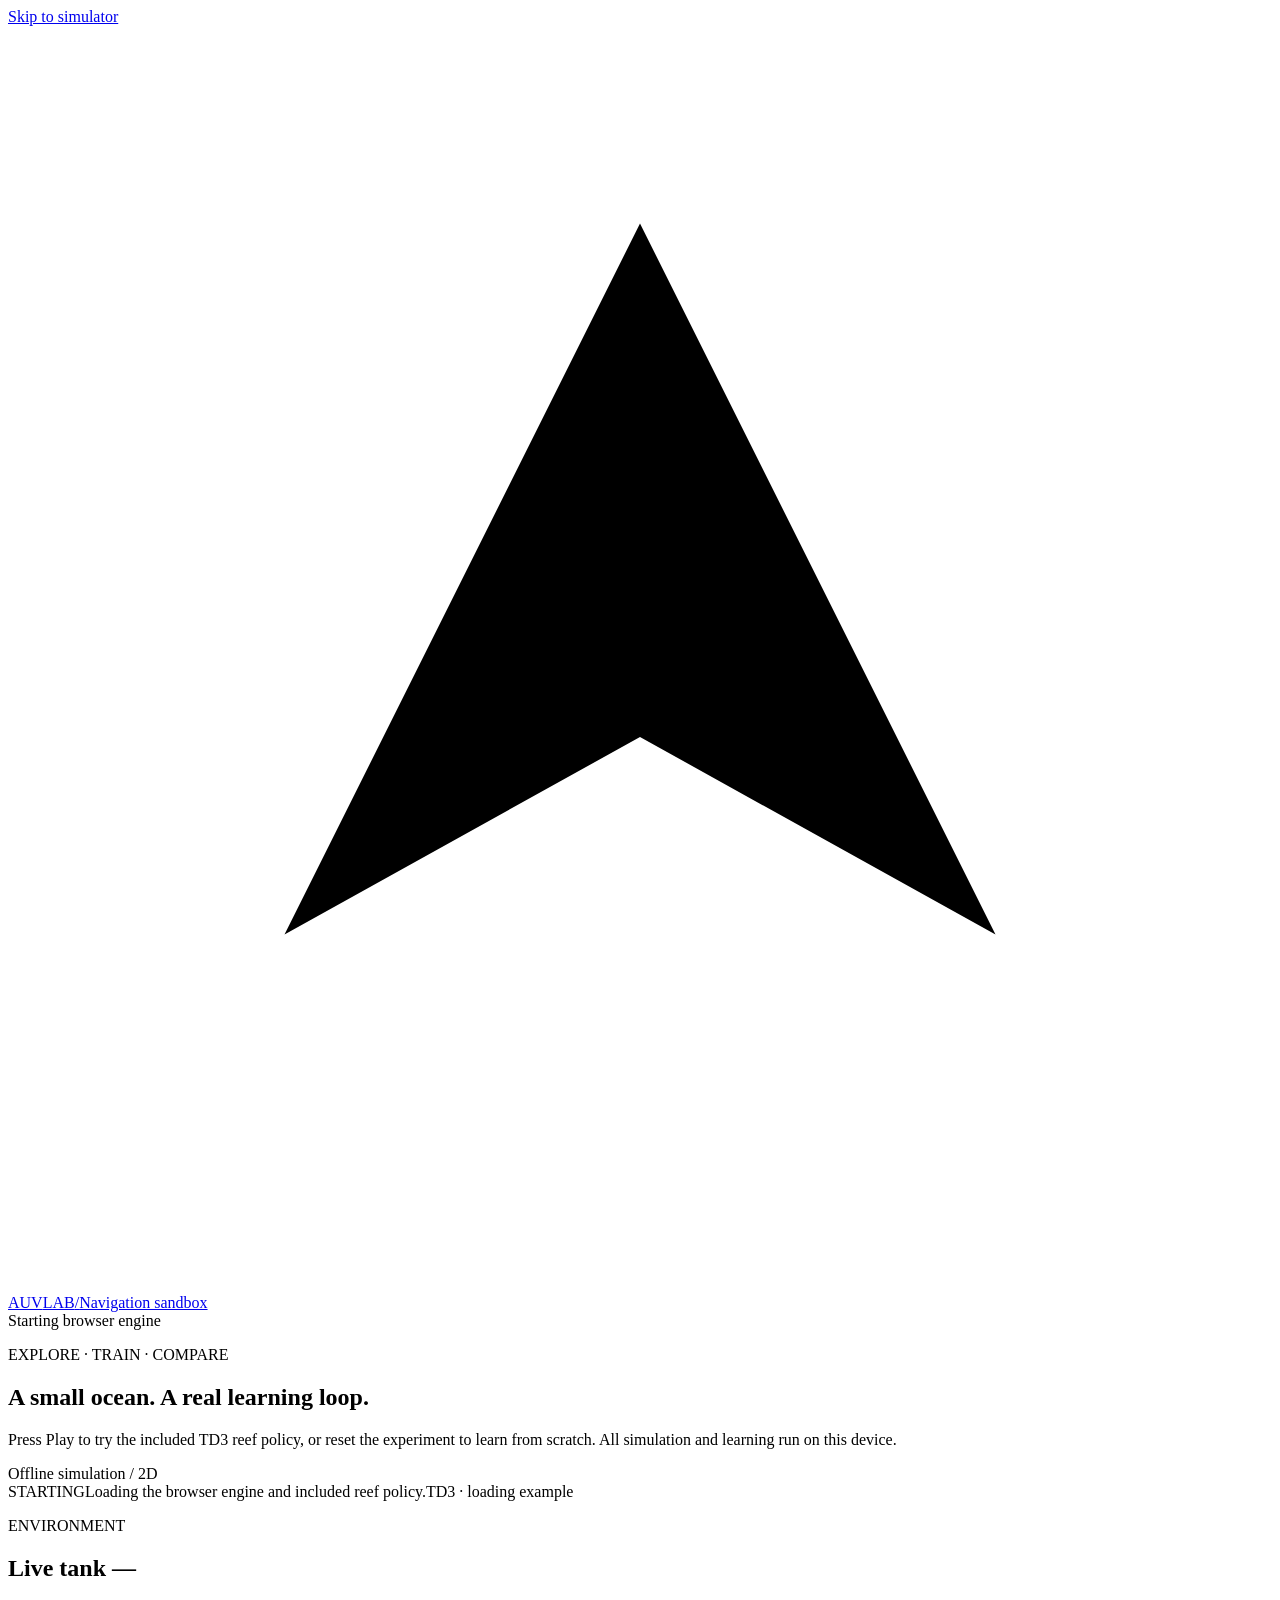
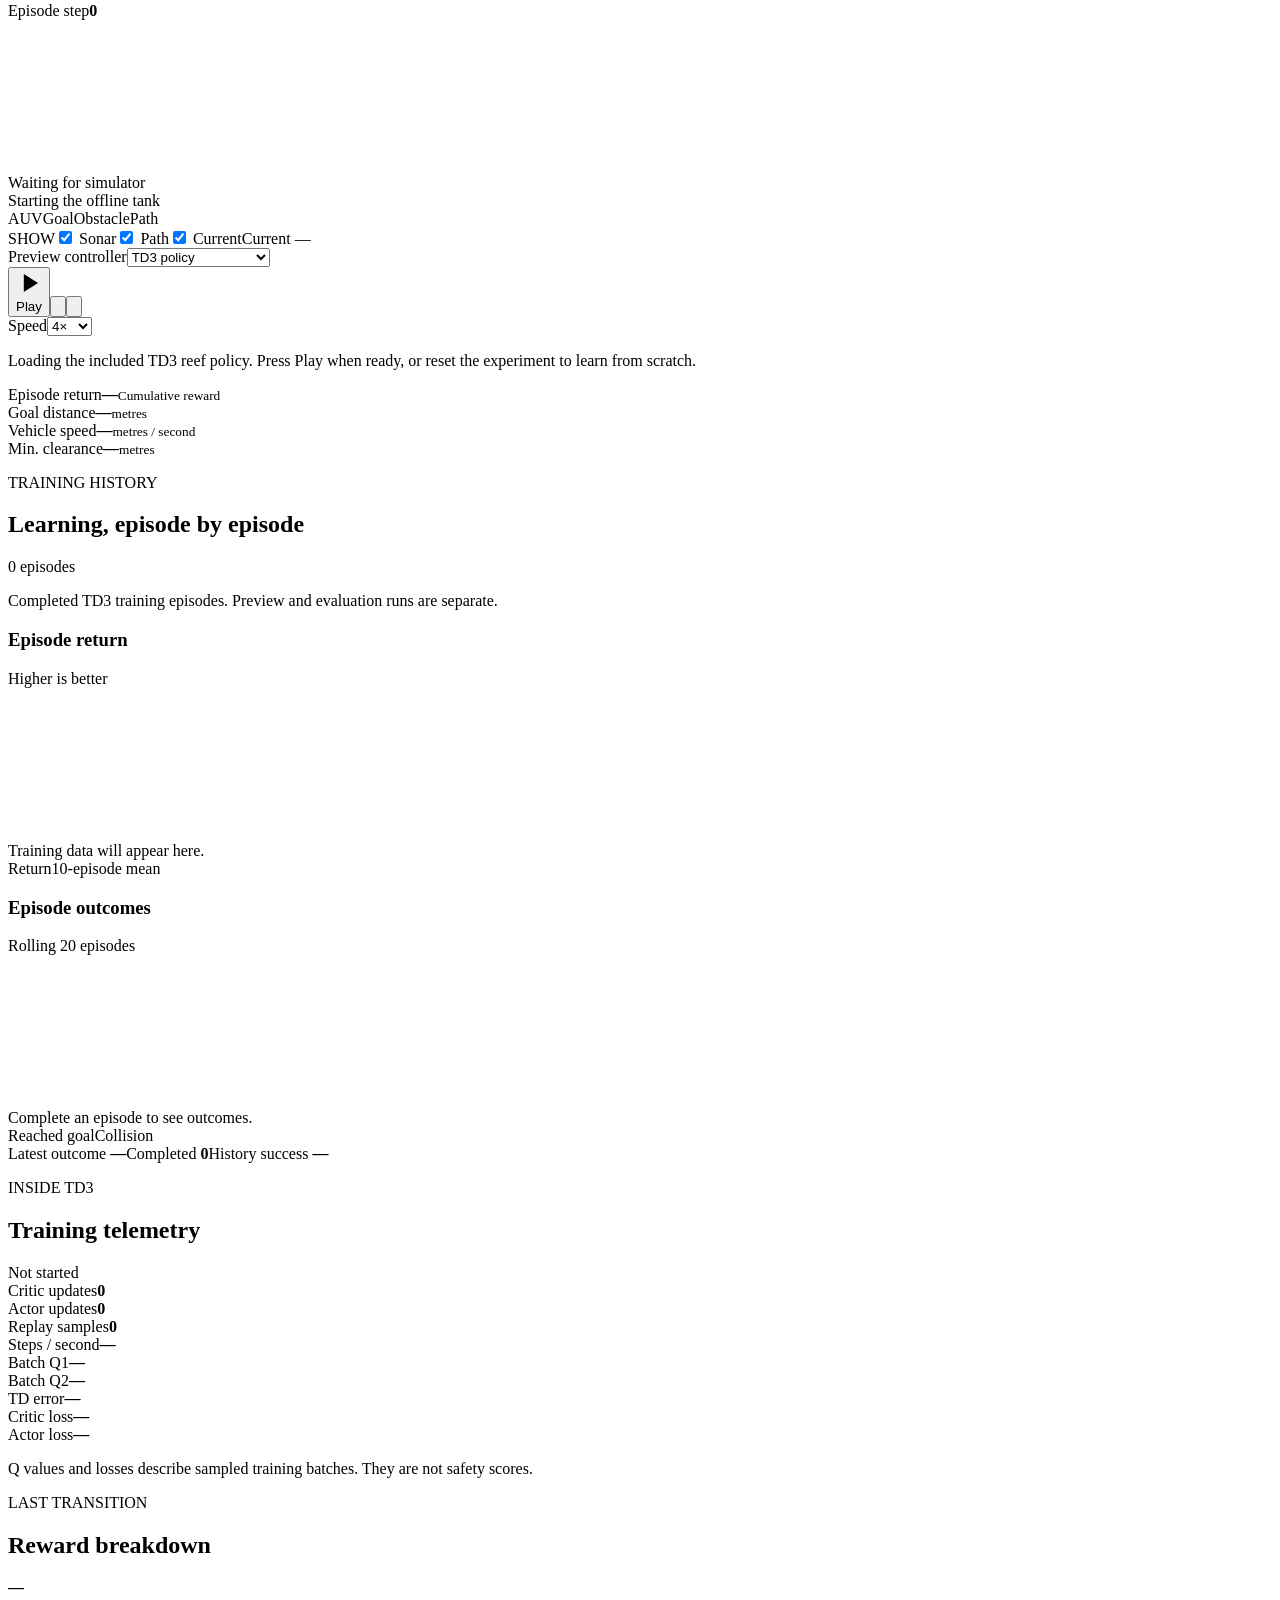
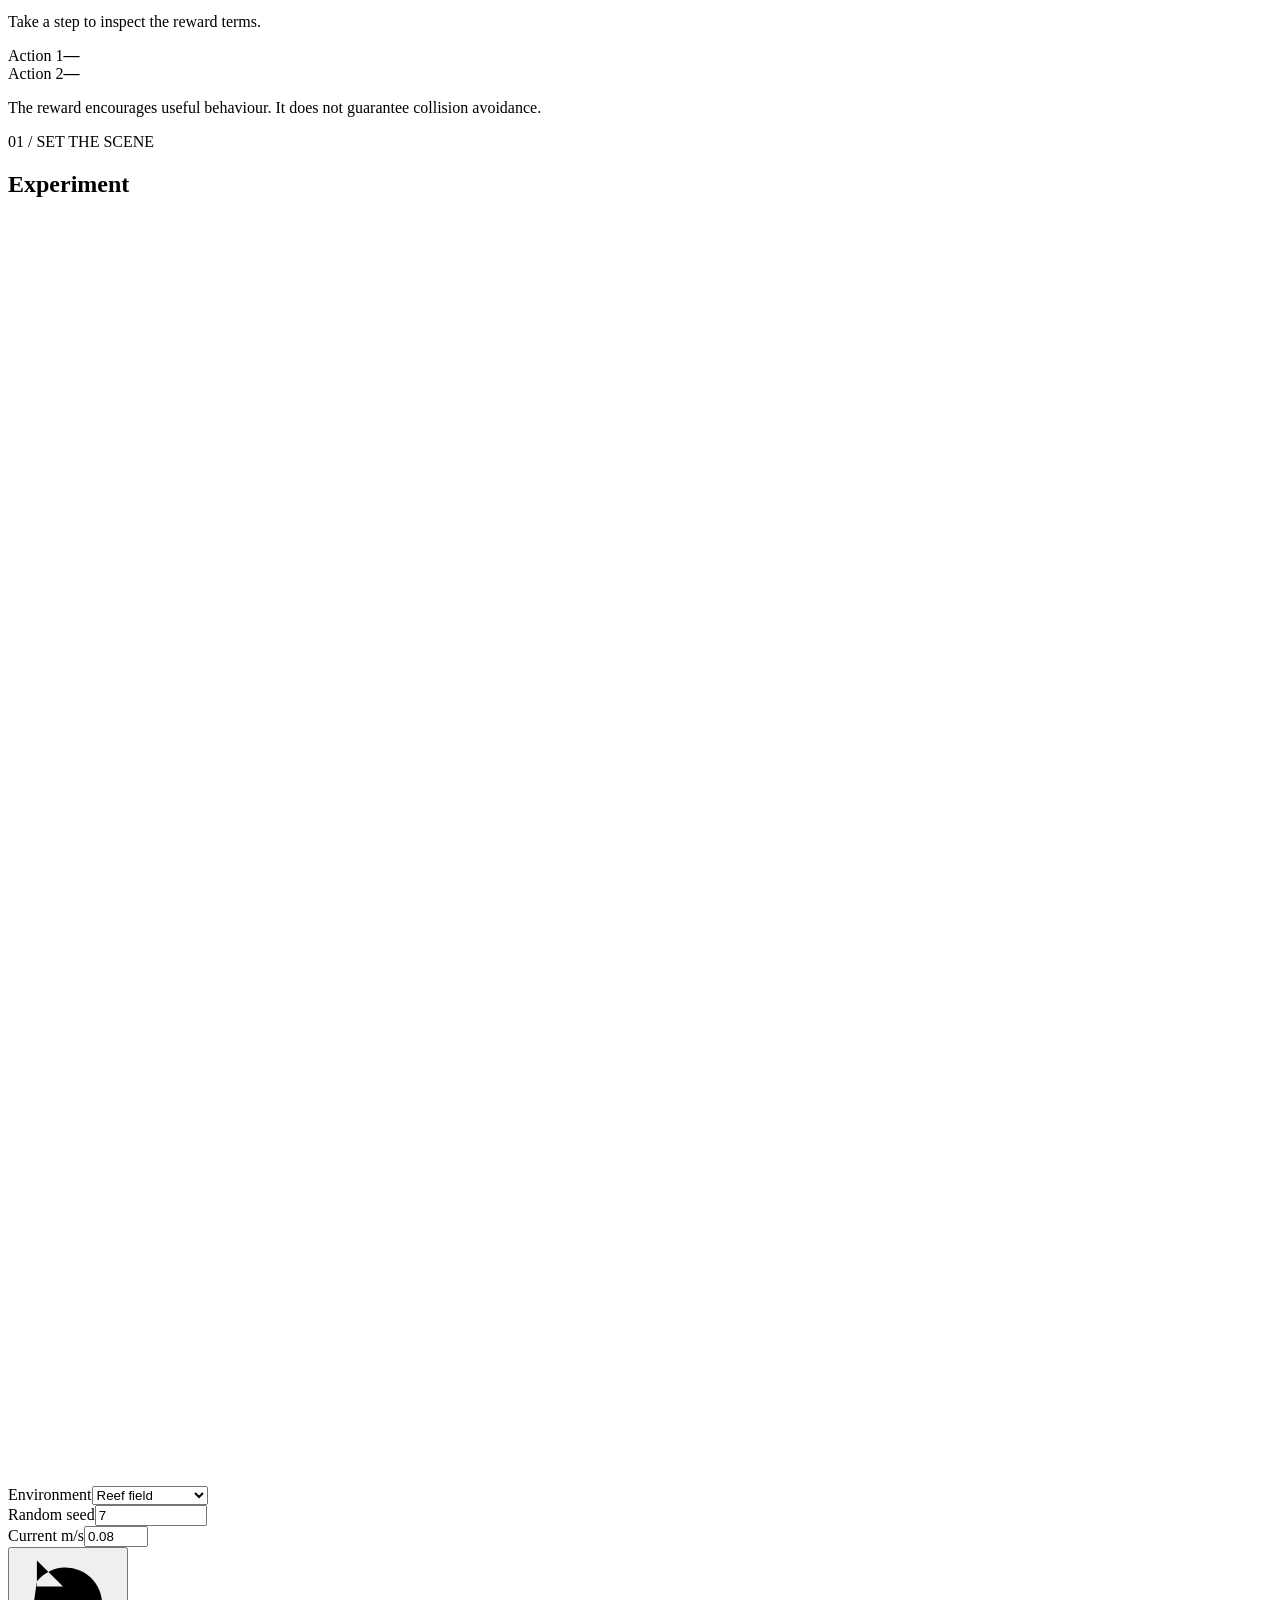
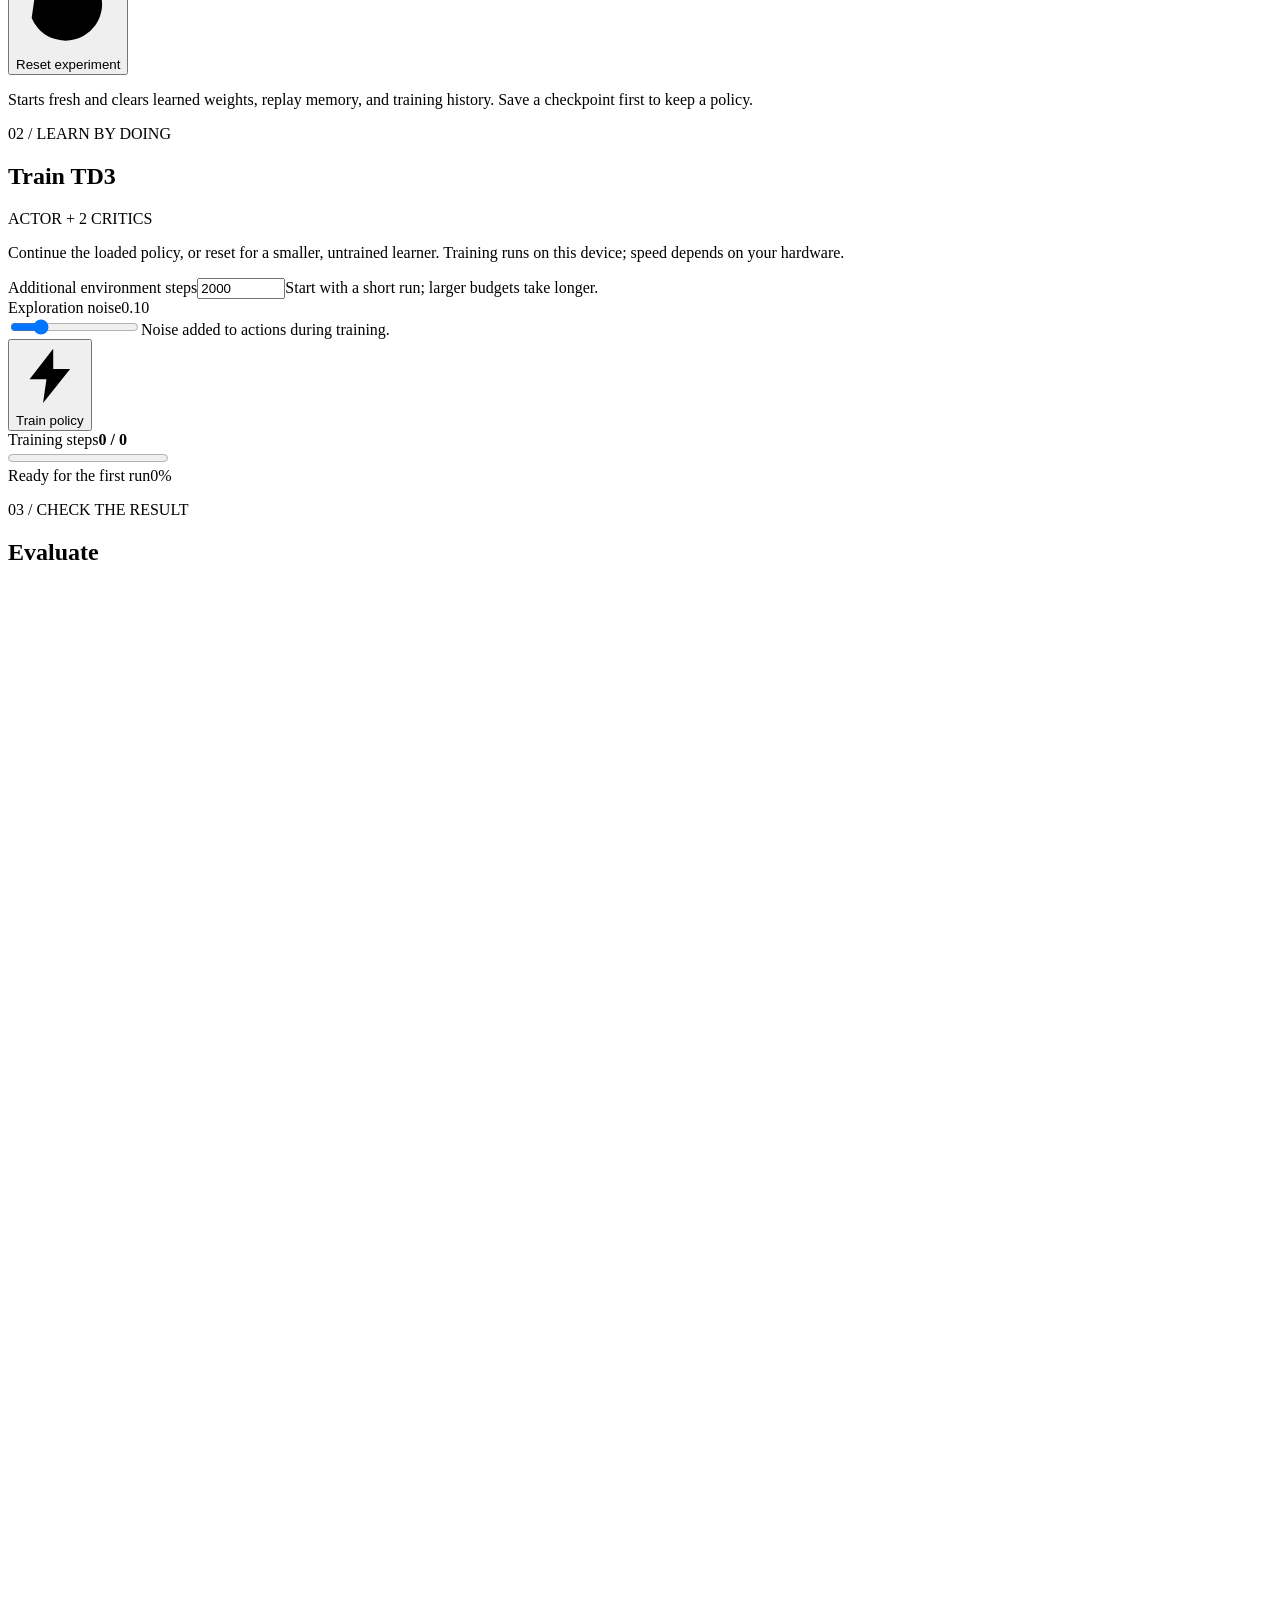
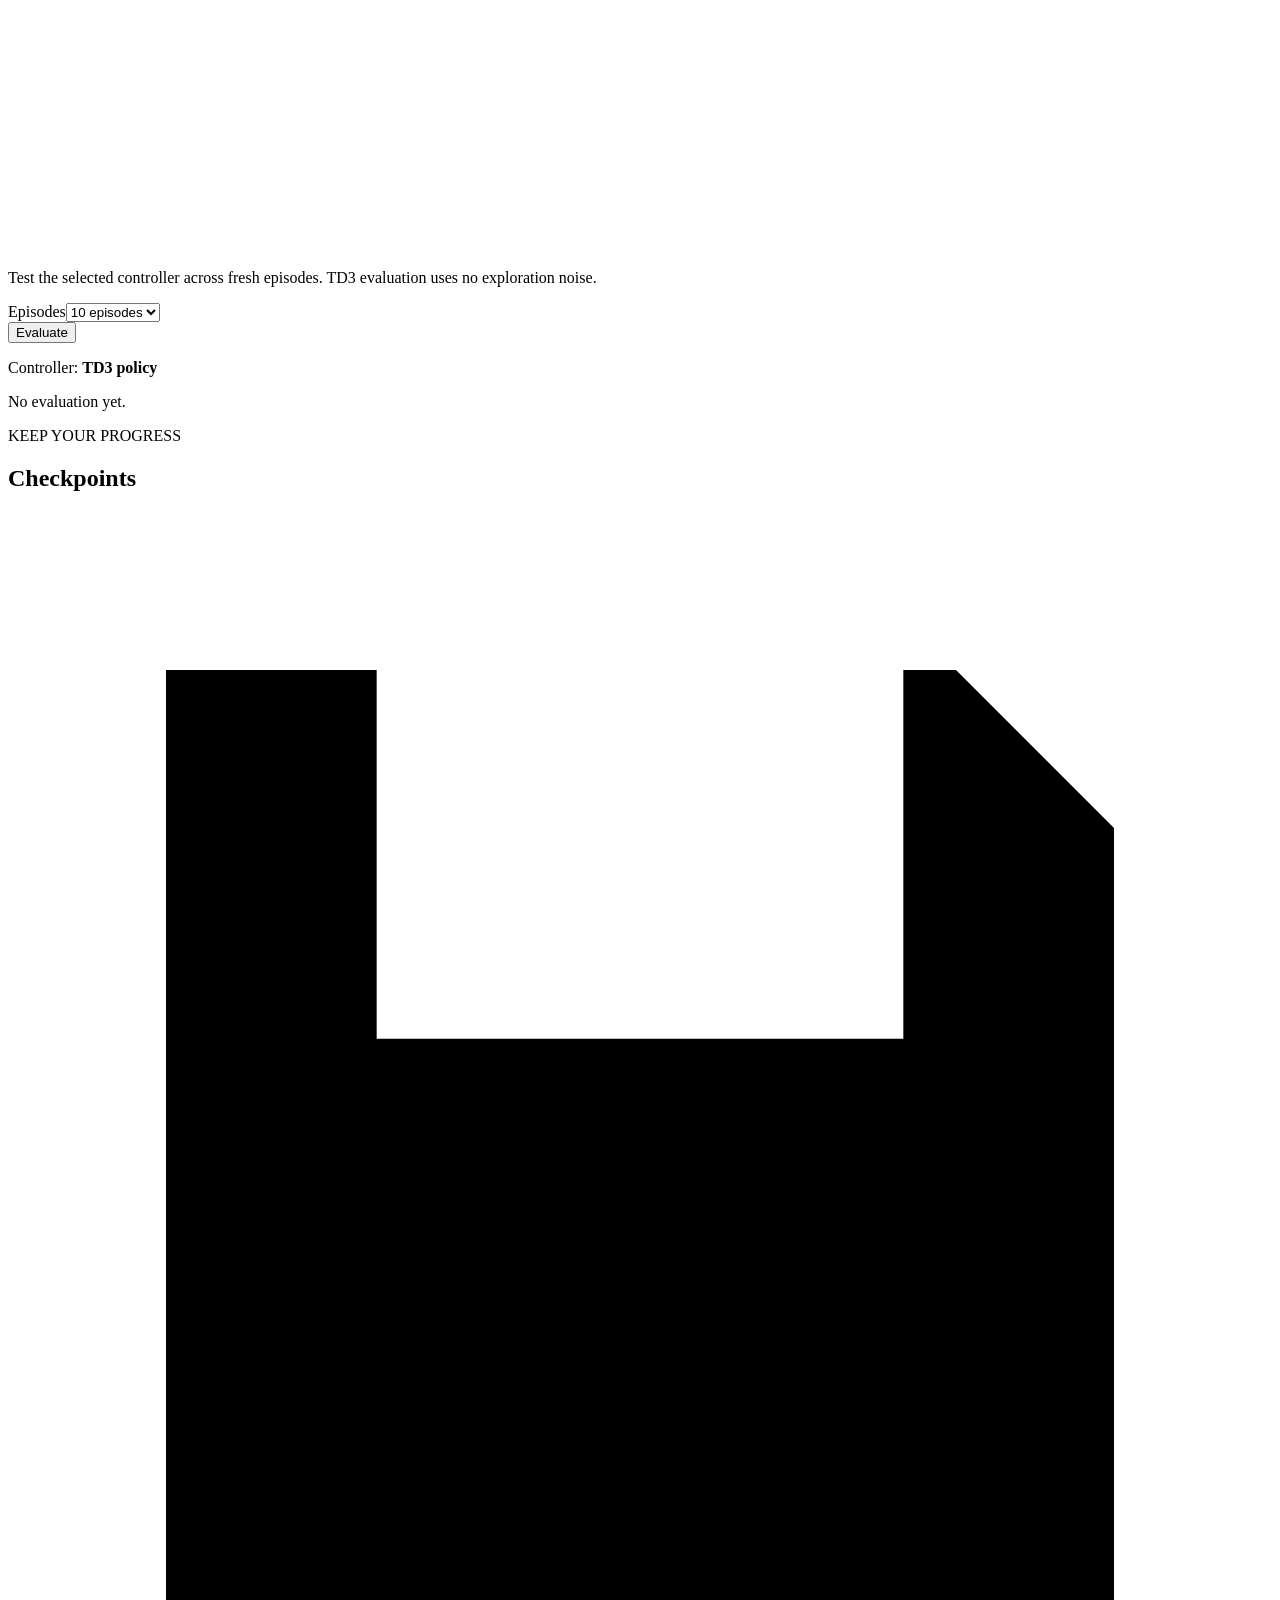
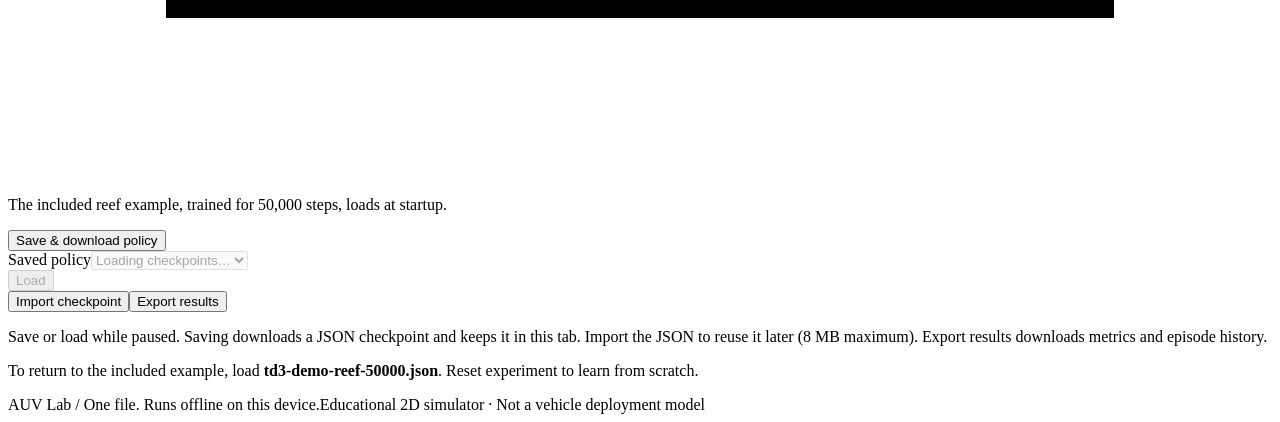
==== web_src/ui.html @ dbd4e72c "Add standalone offline HTML simulator with real JavaScript TD3 training Embed the trained reef polic" ====
<!doctype html>
<html lang="en">
<head>
  <meta charset="utf-8">
  <meta name="viewport" content="width=device-width, initial-scale=1">
  <meta name="theme-color" content="#09151f">
  <title>AUV Lab · Offline TD3 simulator</title>
  <!-- INLINE_STYLES -->
</head>
<body>
  <a class="skip-link" href="#simulation">Skip to simulator</a>
  <div class="app-shell">
    <header class="masthead">
      <a class="brand" href="#page-title" aria-label="AUV Lab home">
        <span class="brand-mark" aria-hidden="true"><svg viewBox="0 0 32 32"><path d="M7 23 16 5l9 18-9-5z"/><path d="M7 28h18"/></svg></span>
        <span>AUV<span class="brand-light">LAB</span><span class="brand-divider">/</span><span class="brand-detail">Navigation sandbox</span></span>
      </a>
      <div class="connection" id="connection-status" role="status" aria-live="polite"><span class="status-dot"></span><span id="connection-text">Starting browser engine</span></div>
    </header>

    <section class="intro" aria-labelledby="page-title">
      <div><p class="eyebrow">EXPLORE · TRAIN · COMPARE</p><h1 id="page-title">A small ocean. A real learning loop.</h1><p class="intro-copy">Press Play to try the included TD3 reef policy, or reset the experiment to learn from scratch. All simulation and learning run on this device.</p></div>
      <div class="local-tag"><span class="tiny-square" aria-hidden="true"></span> Offline simulation <span class="tag-divider">/</span> 2D</div>
    </section>

    <div id="error-banner" class="error-banner" role="alert" hidden><svg viewBox="0 0 24 24" aria-hidden="true"><path d="m12 3 10 18H2L12 3Z"/><path d="M12 9v5m0 3v.1"/></svg><span id="error-text"></span><button id="dismiss-error" type="button" aria-label="Dismiss error">×</button></div>
    <div class="run-status" id="run-status"><span id="mode-pill" class="mode-pill">STARTING</span><span id="run-message" role="status" aria-live="polite">Loading the browser engine and included reef policy.</span><span id="policy-status" class="policy-status">TD3 · loading example</span></div>

    <main>
      <div class="workspace">
        <div class="main-column">
          <section class="panel tank-panel" id="simulation" aria-labelledby="tank-title">
            <div class="panel-heading tank-heading"><div><p class="section-kicker">ENVIRONMENT</p><h2 id="tank-title">Live tank <span id="scenario-label" class="subtle-badge">—</span></h2></div><div class="episode-counter"><span>Episode step</span><strong id="episode-step">0</strong></div></div>
            <div class="tank-wrap" id="tank-wrap">
              <canvas id="tank-canvas" role="img" aria-label="Two-dimensional AUV navigation tank. Waiting for environment data.">The live simulation requires a browser with canvas support.</canvas>
              <div class="tank-corner-label"><span class="mini-dot" aria-hidden="true"></span><span id="active-controller">Waiting for simulator</span></div>
              <div id="tank-loading" class="tank-loading"><span class="loading-orbit" aria-hidden="true"></span><span>Starting the offline tank</span></div>
              <div class="tank-legend" aria-hidden="true"><span><i class="legend-vehicle"></i>AUV</span><span><i class="legend-goal"></i>Goal</span><span><i class="legend-obstacle"></i>Obstacle</span><span><i class="legend-path"></i>Path</span></div>
            </div>
            <div class="view-options"><span class="view-label">SHOW</span><label><input id="show-sonar" type="checkbox" checked> Sonar</label><label><input id="show-trail" type="checkbox" checked> Path</label><label><input id="show-current" type="checkbox" checked> Current</label><span id="current-vector" class="current-readout">Current —</span></div>
            <div class="transport">
              <div class="controller-field"><label for="controller">Preview controller</label><select id="controller"><option value="baseline">Map-aware baseline</option><option value="td3" selected>TD3 policy</option><option value="random">Random actions</option></select></div>
              <div class="transport-buttons"><button class="button button-primary play-button" id="play-button" type="button"><svg viewBox="0 0 20 20" aria-hidden="true"><path d="m6 3 11 7-11 7z"/></svg><span id="play-label">Play</span></button><button class="button button-secondary icon-button" id="pause-button" type="button" aria-label="Pause simulation and training" title="Pause simulation and training"><svg viewBox="0 0 20 20" aria-hidden="true"><path d="M5 4h3v12H5zm7 0h3v12h-3z"/></svg></button><button class="button button-secondary icon-button" id="step-button" type="button" aria-label="Advance one simulation step" title="Advance one simulation step"><svg viewBox="0 0 20 20" aria-hidden="true"><path d="m3 4 9 6-9 6zM14 4h3v12h-3z"/></svg></button></div>
              <div class="speed-field"><label for="preview-speed">Speed</label><select id="preview-speed"><option value="1">1×</option><option value="4" selected>4×</option><option value="12">12×</option></select></div>
            </div>
            <p class="controller-note" id="controller-note">Loading the included TD3 reef policy. Press Play when ready, or reset the experiment to learn from scratch.</p>
            <div class="live-metrics">
              <div><span>Episode return</span><strong id="episode-return">—</strong><small>Cumulative reward</small></div>
              <div><span>Goal distance</span><strong id="goal-distance">—</strong><small>metres</small></div>
              <div><span>Vehicle speed</span><strong id="vehicle-speed">—</strong><small>metres / second</small></div>
              <div><span>Min. clearance</span><strong id="min-clearance">—</strong><small>metres</small></div>
            </div>
          </section>

          <section class="panel learning-panel" aria-labelledby="learning-title">
            <div class="panel-heading"><div><p class="section-kicker">TRAINING HISTORY</p><h2 id="learning-title">Learning, episode by episode</h2></div><span class="subtle-badge" id="history-count">0 episodes</span></div>
            <p class="panel-description" id="history-window-note">Completed TD3 training episodes. Preview and evaluation runs are separate.</p>
            <div class="chart-grid">
              <div class="chart-block"><div class="chart-title"><h3>Episode return</h3><span>Higher is better</span></div><div class="chart-wrap"><canvas id="return-chart" role="img" aria-label="Episode return chart. No completed training episodes yet."></canvas><div id="return-empty" class="chart-empty">Training data will appear here.</div></div><div class="chart-key"><span><i class="key-line teal"></i>Return</span><span><i class="key-line muted"></i>10-episode mean</span></div></div>
              <div class="chart-block"><div class="chart-title"><h3>Episode outcomes</h3><span>Rolling 20 episodes</span></div><div class="chart-wrap"><canvas id="outcome-chart" role="img" aria-label="Rolling success and collision rates. No completed training episodes yet."></canvas><div id="outcome-empty" class="chart-empty">Complete an episode to see outcomes.</div></div><div class="chart-key"><span><i class="key-line teal"></i>Reached goal</span><span><i class="key-line coral"></i>Collision</span></div></div>
            </div>
            <div class="history-summary"><span>Latest outcome <strong id="last-outcome">—</strong></span><span>Completed <strong id="completed-episodes">0</strong></span><span>History success <strong id="history-success">—</strong></span></div>
          </section>

          <div class="diagnostics-grid">
            <section class="panel telemetry-panel" aria-labelledby="telemetry-title"><div class="panel-heading"><div><p class="section-kicker">INSIDE TD3</p><h2 id="telemetry-title">Training telemetry</h2></div><span class="subtle-badge" id="training-phase">Not started</span></div><div class="telemetry-grid"><div><span>Critic updates</span><strong id="critic-updates">0</strong></div><div><span>Actor updates</span><strong id="actor-updates">0</strong></div><div><span>Replay samples</span><strong id="buffer-size">0</strong></div><div><span>Steps / second</span><strong id="steps-per-second">—</strong></div><div><span>Batch Q1</span><strong id="q1">—</strong></div><div><span>Batch Q2</span><strong id="q2">—</strong></div><div><span>TD error</span><strong id="td-error">—</strong></div><div><span>Critic loss</span><strong id="critic-loss">—</strong></div><div><span>Actor loss</span><strong id="actor-loss">—</strong></div></div><p class="fine-print">Q values and losses describe sampled training batches. They are not safety scores.</p></section>
            <section class="panel reward-panel" aria-labelledby="reward-title"><div class="panel-heading"><div><p class="section-kicker">LAST TRANSITION</p><h2 id="reward-title">Reward breakdown</h2></div><strong id="last-reward" class="reward-total">—</strong></div><div id="reward-terms" class="reward-terms"><p class="empty-copy">Take a step to inspect the reward terms.</p></div><div class="action-readout"><div><span id="action-1-label">Action 1</span><strong id="action-1">—</strong></div><div><span id="action-2-label">Action 2</span><strong id="action-2">—</strong></div></div><p class="fine-print">The reward encourages useful behaviour. It does not guarantee collision avoidance.</p></section>
          </div>
        </div>

        <aside class="control-column" aria-label="Experiment controls">
          <section class="panel control-panel" aria-labelledby="experiment-title"><div class="panel-heading"><div><p class="section-kicker">01 / SET THE SCENE</p><h2 id="experiment-title">Experiment</h2></div><svg class="section-icon" viewBox="0 0 24 24" aria-hidden="true"><path d="M4 7h16M4 17h16M9 4v6m7 4v6"/></svg></div><div class="form-stack"><div class="field"><label for="scenario">Environment</label><select id="scenario"><option value="open">Open water</option><option value="reef" selected>Reef field</option><option value="channel">Narrow channel</option></select></div><div class="field-pair"><div class="field"><label for="seed">Random seed</label><input id="seed" type="number" min="0" max="2147483647" step="1" value="7" inputmode="numeric" required></div><div class="field"><label for="current-strength">Current <span class="label-unit">m/s</span></label><input id="current-strength" type="number" min="0" max="0.4" step="0.01" value="0.08" inputmode="decimal" required></div></div><div id="config-dirty" class="config-dirty" hidden>Settings changed. Reset to apply.</div><button id="reset-button" class="button button-outline full-width" type="button"><svg viewBox="0 0 20 20" aria-hidden="true"><path d="M4 6a7 7 0 1 1-1 7M4 2v5h5"/></svg>Reset experiment</button><p class="fine-print reset-note">Starts fresh and clears learned weights, replay memory, and training history. Save a checkpoint first to keep a policy.</p></div></section>

          <section class="panel control-panel trainer-panel" aria-labelledby="trainer-title"><div class="panel-heading"><div><p class="section-kicker">02 / LEARN BY DOING</p><h2 id="trainer-title">Train TD3</h2></div><span class="algorithm-tag">ACTOR + 2 CRITICS</span></div><p class="panel-description">Continue the loaded policy, or reset for a smaller, untrained learner. Training runs on this device; speed depends on your hardware.</p><div class="form-stack"><div class="field"><label for="training-steps">Additional environment steps</label><input id="training-steps" type="number" min="1" max="1000000" step="1" value="2000" inputmode="numeric" required><span class="field-hint">Start with a short run; larger budgets take longer.</span></div><div class="field"><div class="label-row"><label for="exploration-noise">Exploration noise</label><output id="noise-output" for="exploration-noise">0.10</output></div><input id="exploration-noise" type="range" min="0" max="0.5" step="0.01" value="0.1"><span class="field-hint">Noise added to actions during training.</span></div><button id="train-button" class="button button-primary full-width" type="button"><svg viewBox="0 0 20 20" aria-hidden="true"><path d="m11 2-7 9h5l-1 7 8-10h-5z"/></svg><span id="train-label">Train policy</span></button></div><div class="training-progress"><div><span id="progress-label">Training steps</span><strong id="training-progress-text">0 / 0</strong></div><progress id="training-progress" max="1" value="0" aria-label="Cumulative training step progress"></progress><div class="progress-caption"><span id="training-caption">Ready for the first run</span><span id="training-percent">0%</span></div></div></section>

          <section class="panel control-panel" aria-labelledby="evaluation-title"><div class="panel-heading"><div><p class="section-kicker">03 / CHECK THE RESULT</p><h2 id="evaluation-title">Evaluate</h2></div><svg class="section-icon" viewBox="0 0 24 24" aria-hidden="true"><path d="M4 20V12m8 8V4m8 16v-9M2 20h20"/></svg></div><p class="panel-description">Test the selected controller across fresh episodes. TD3 evaluation uses no exploration noise.</p><div class="evaluation-controls"><div class="field"><label for="evaluation-episodes">Episodes</label><select id="evaluation-episodes"><option value="5">5 episodes</option><option value="10" selected>10 episodes</option><option value="20">20 episodes</option><option value="50">50 episodes</option></select></div><button id="evaluate-button" class="button button-secondary" type="button">Evaluate</button></div><p class="field-hint eval-controller">Controller: <strong id="evaluation-controller">TD3 policy</strong></p><div id="evaluation-empty" class="evaluation-empty">No evaluation yet.</div><div id="evaluation-results" hidden><div class="evaluation-result-heading"><span id="evaluated-controller">—</span><span id="evaluated-episodes">—</span></div><div class="evaluation-metrics"><div><span>Reached goal</span><strong id="eval-success" class="text-teal">—</strong></div><div><span>Collision</span><strong id="eval-collision">—</strong></div><div><span>Mean return</span><strong id="eval-return">—</strong></div><div><span>Mean steps</span><strong id="eval-steps">—</strong></div></div><p id="evaluation-seed" class="fine-print"></p></div></section>

          <section class="panel control-panel checkpoint-panel" aria-labelledby="checkpoint-title"><div class="panel-heading"><div><p class="section-kicker">KEEP YOUR PROGRESS</p><h2 id="checkpoint-title">Checkpoints</h2></div><svg class="section-icon" viewBox="0 0 24 24" aria-hidden="true"><path d="M5 3h13l3 3v15H3V3h2Zm2 0v7h10V3M7 21v-7h10v7"/></svg></div><p class="panel-description">The included reef example, trained for 50,000 steps, loads at startup.</p><button id="save-button" class="button button-secondary full-width" type="button">Save &amp; download policy</button><div class="checkpoint-load"><div class="field"><label for="checkpoint-select">Saved policy</label><select id="checkpoint-select" disabled><option value="">Loading checkpoints…</option></select></div><button id="load-button" class="button button-outline" type="button" disabled>Load</button></div><div class="checkpoint-load"><button id="import-button" class="button button-outline" type="button" aria-describedby="checkpoint-file-help">Import checkpoint</button><button id="export-results-button" class="button button-outline" type="button">Export results</button></div><input id="import-file" type="file" accept=".json,application/json" aria-label="Choose a JSON checkpoint, maximum 8 MB" hidden><p class="fine-print" id="checkpoint-file-help">Save or load while paused. Saving downloads a JSON checkpoint and keeps it in this tab. Import the JSON to reuse it later (8 MB maximum). Export results downloads metrics and episode history.</p><p class="fine-print">To return to the included example, load <strong>td3-demo-reef-50000.json</strong>. Reset experiment to learn from scratch.</p></section>
        </aside>
      </div>
    </main>

    <footer class="footer"><span><span class="footer-dot" aria-hidden="true"></span> AUV Lab <span class="footer-separator">/</span> One file. Runs offline on this device.</span><span>Educational 2D simulator · Not a vehicle deployment model</span></footer>
  </div>
  <!-- INLINE_SCRIPTS -->
</body>
</html>
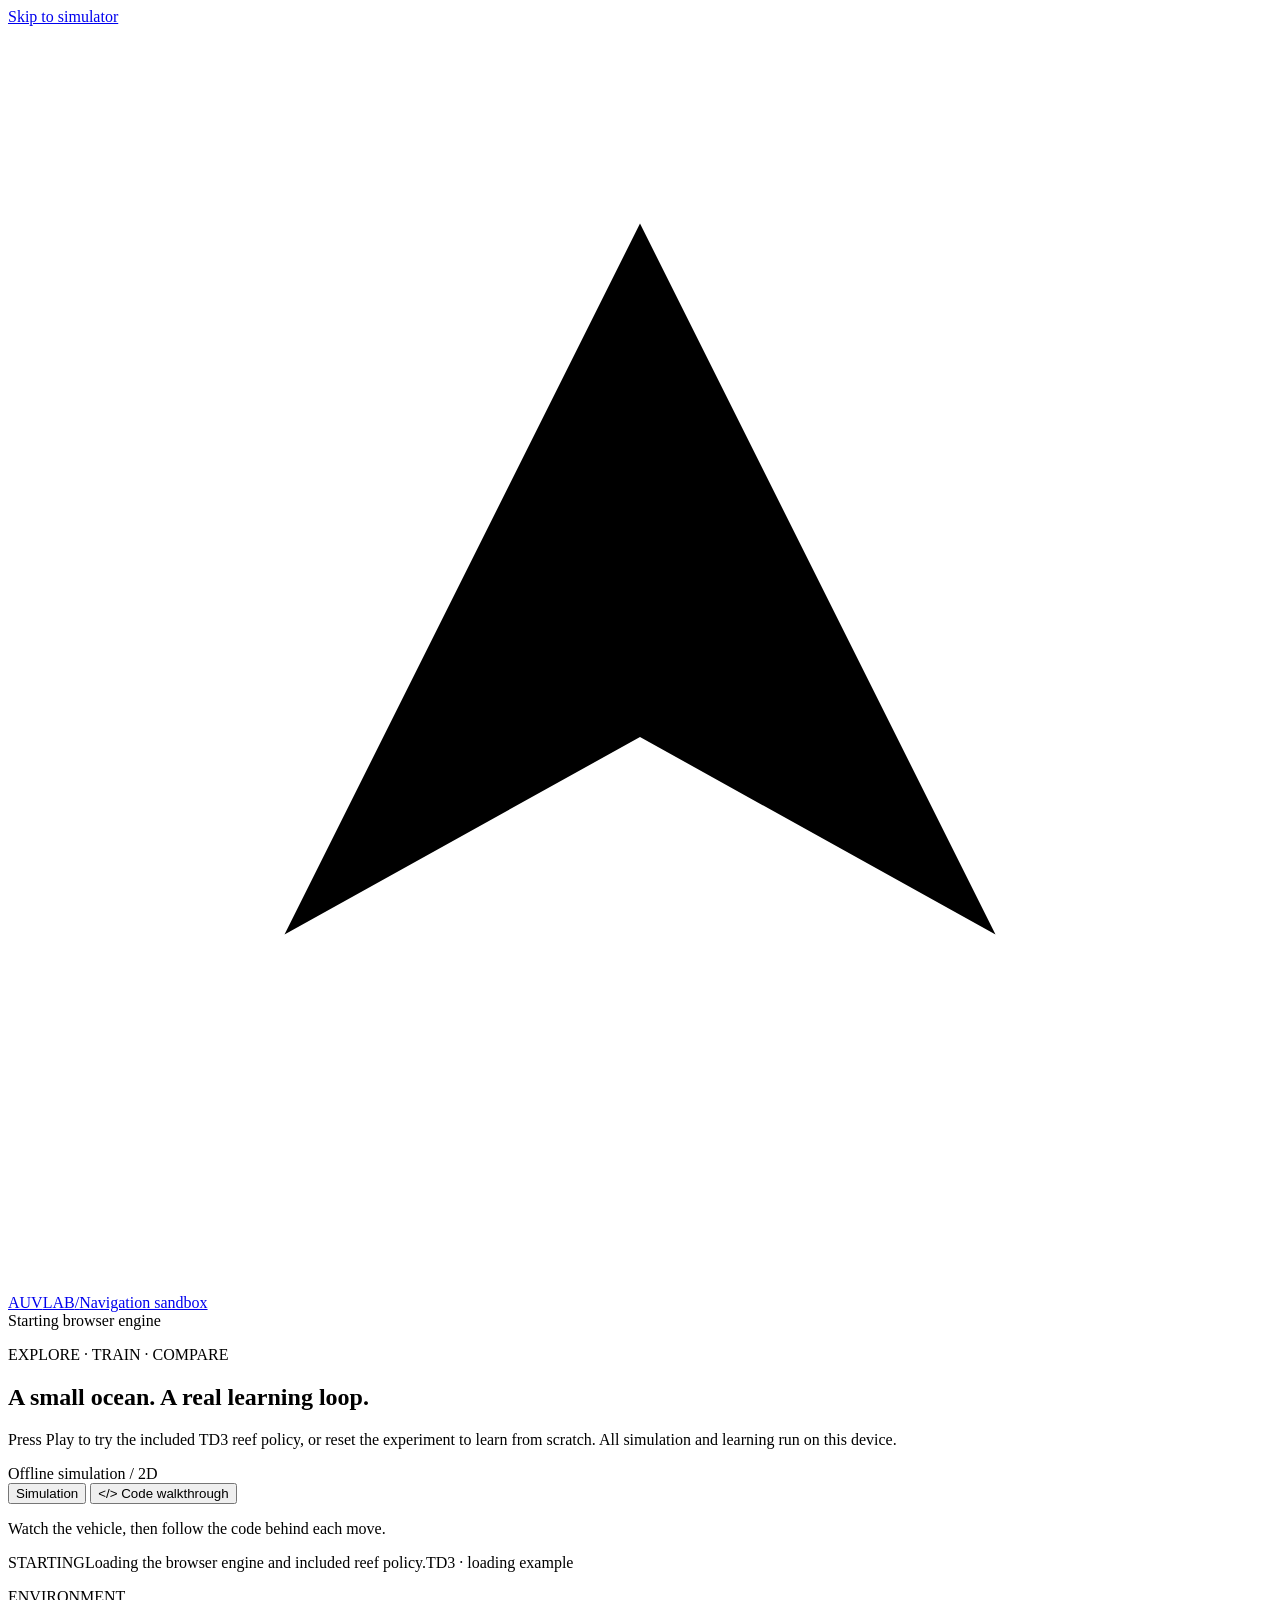
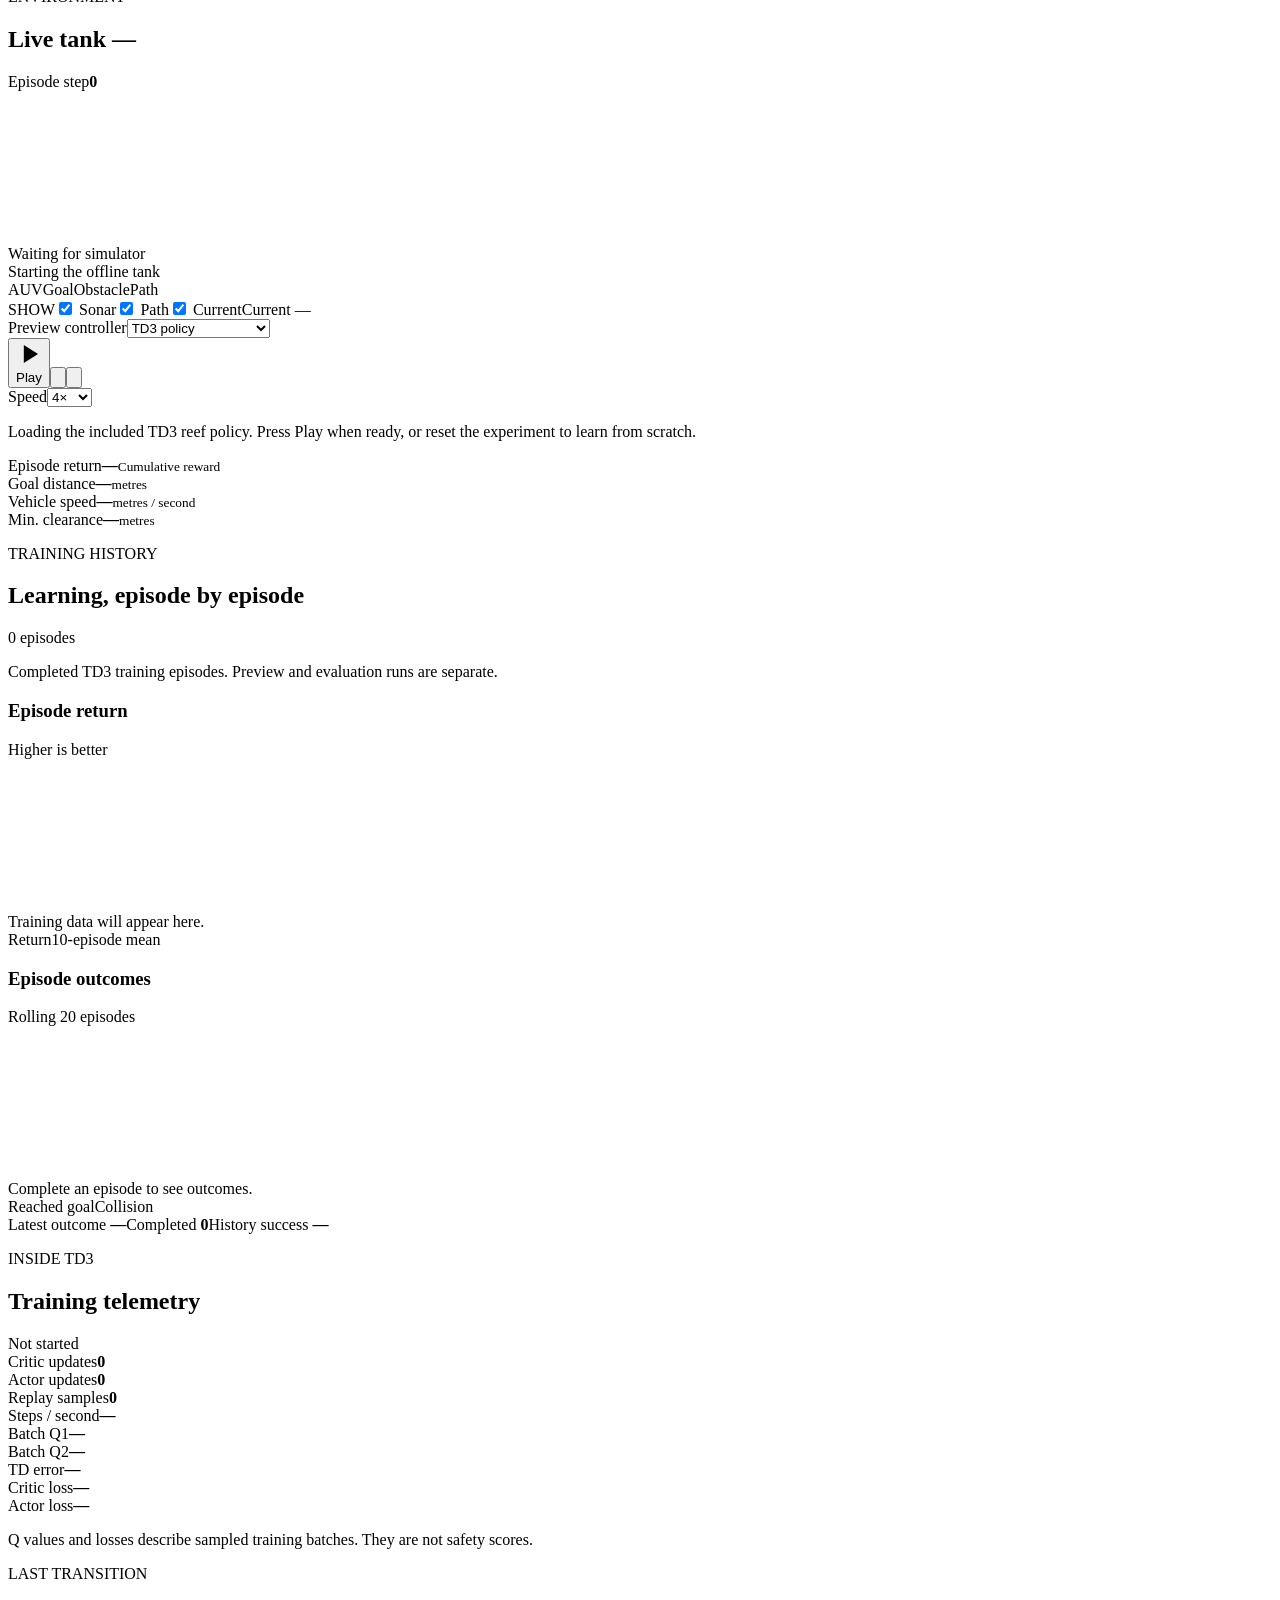
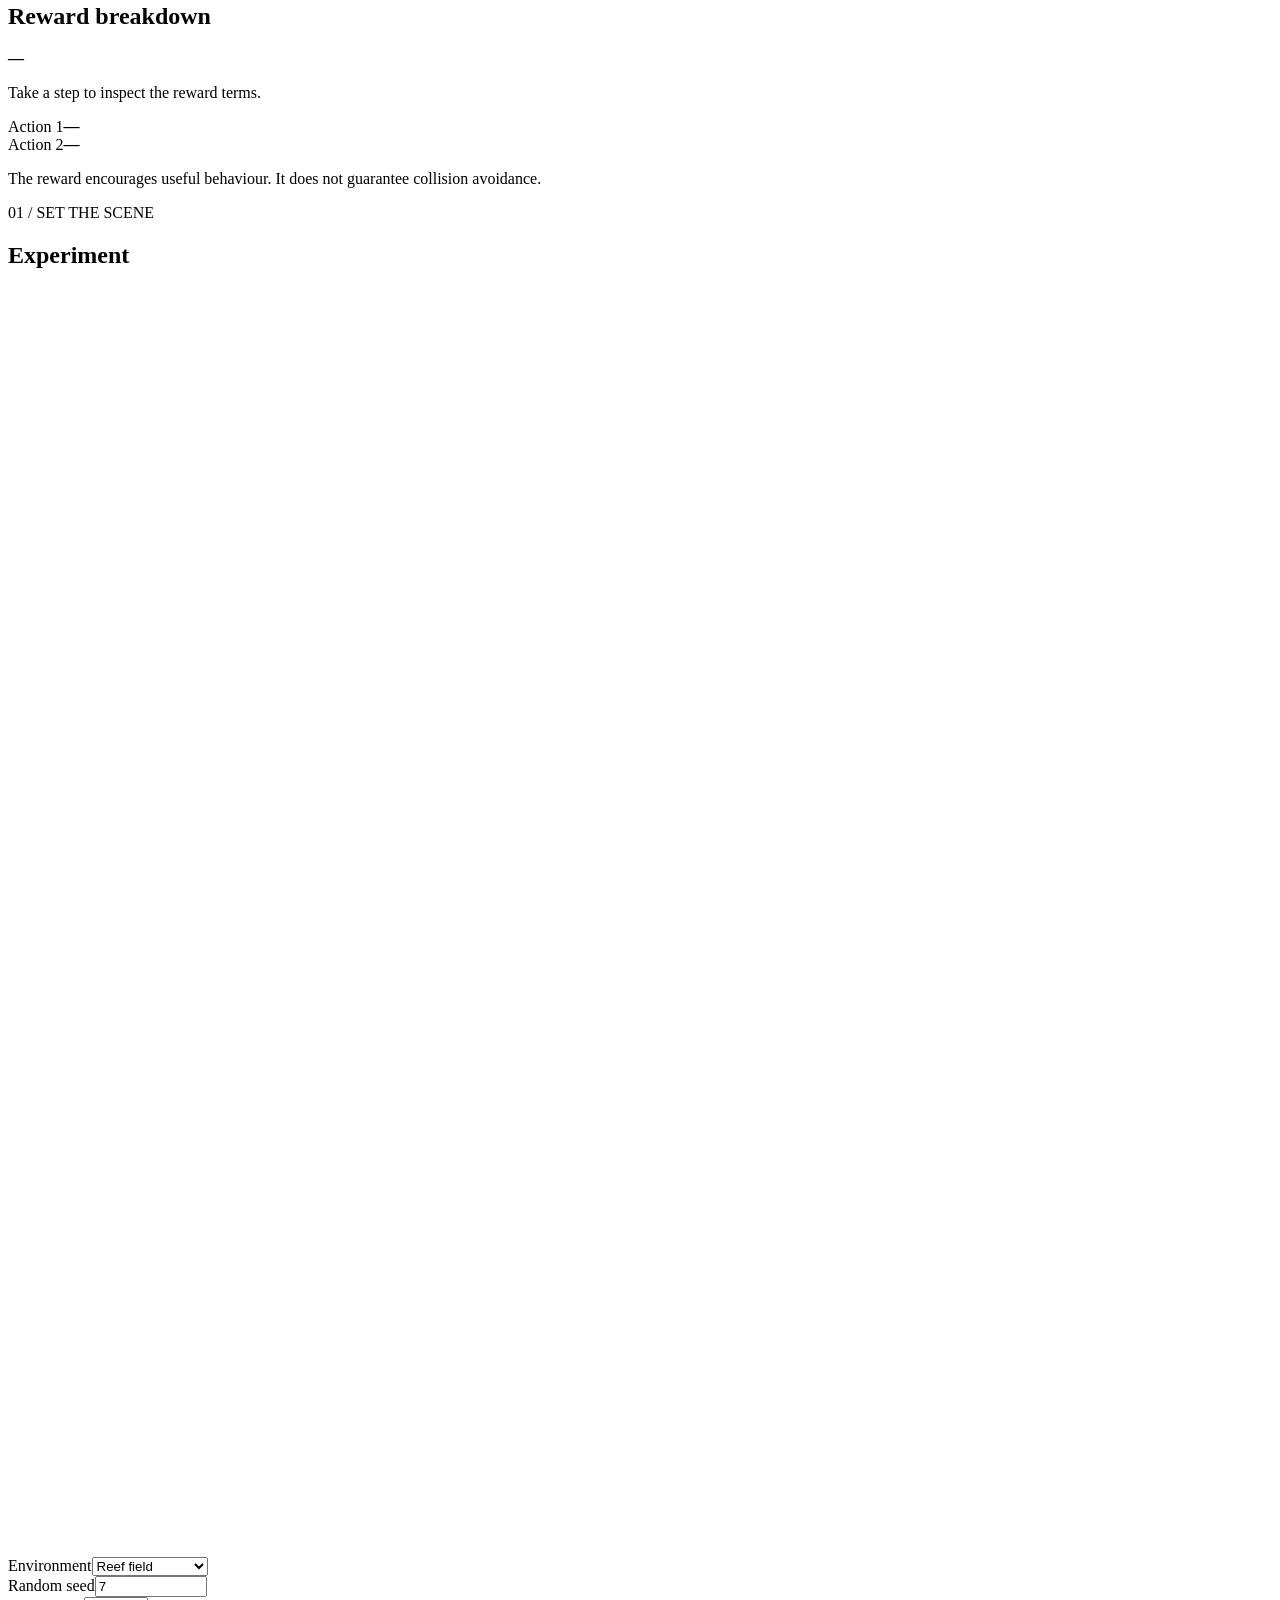
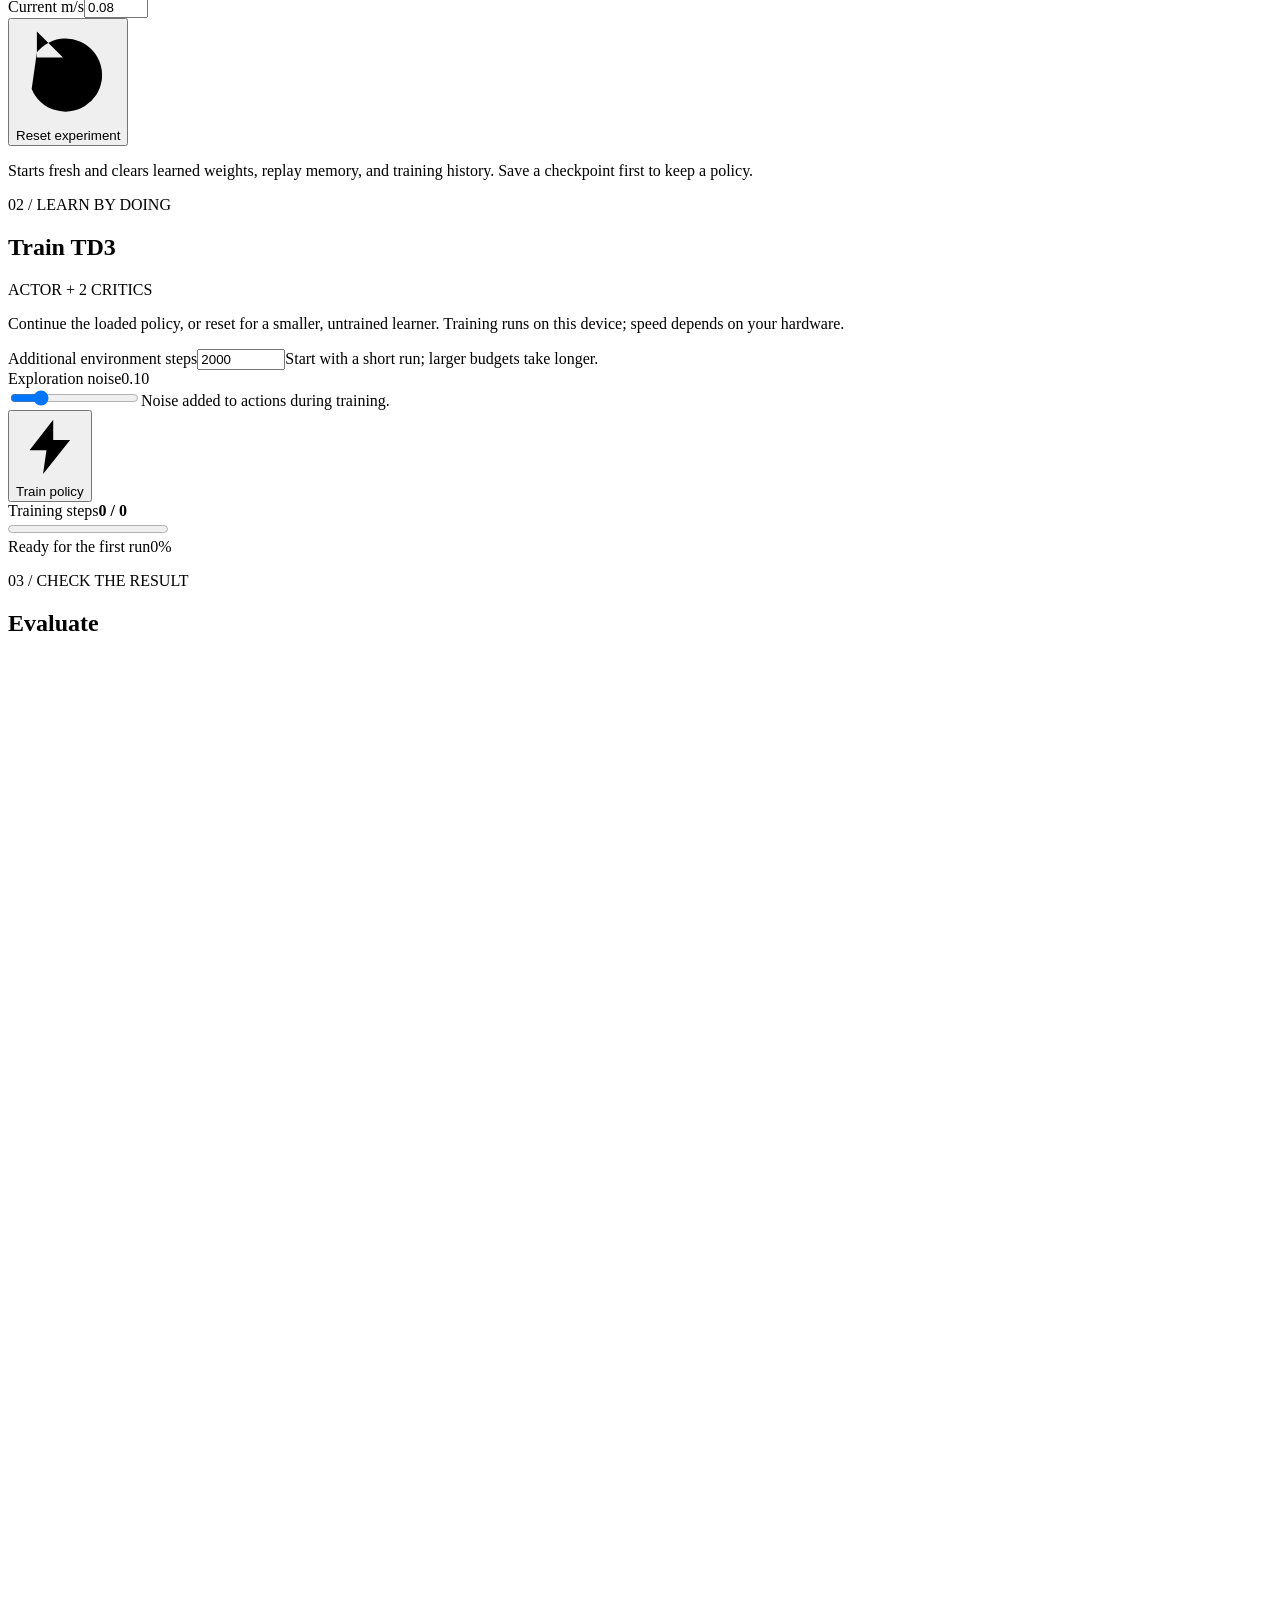
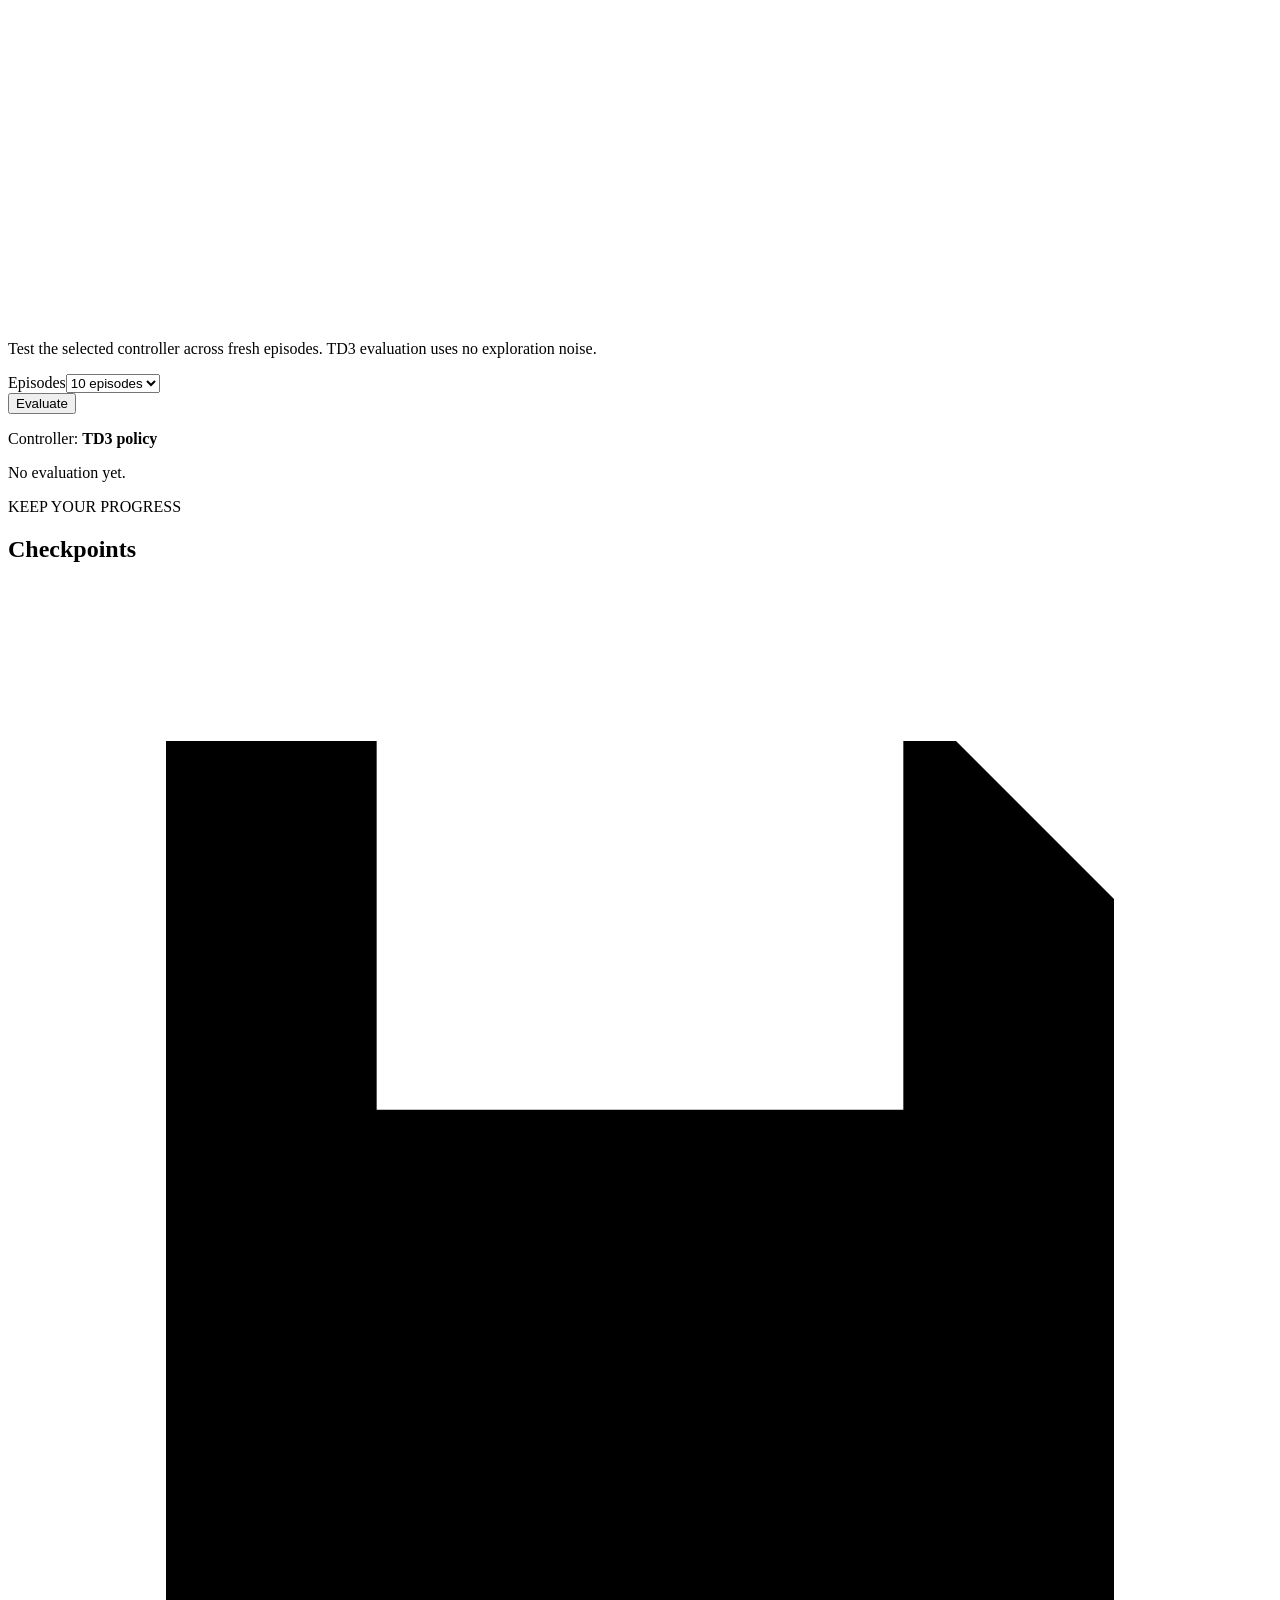
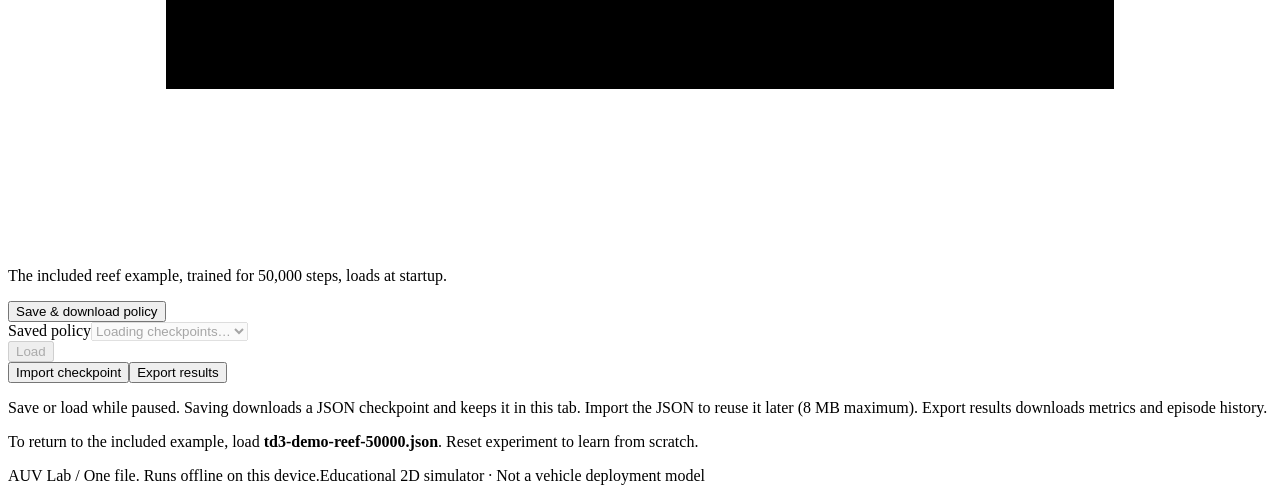
==== commit 947db892: "Add live code walkthrough for AUV control and TD3 learning Execute the same simulation and learner i" ====
--- a/web_src/ui.html
+++ b/web_src/ui.html
@@ -24,10 +24,32 @@
     </section>
 
     <div id="error-banner" class="error-banner" role="alert" hidden><svg viewBox="0 0 24 24" aria-hidden="true"><path d="m12 3 10 18H2L12 3Z"/><path d="M12 9v5m0 3v.1"/></svg><span id="error-text"></span><button id="dismiss-error" type="button" aria-label="Dismiss error">×</button></div>
+    <div class="mode-bar">
+      <div class="view-switch" role="group" aria-label="Simulator view">
+        <button id="simulation-view" class="view-button is-selected" type="button" aria-pressed="true">Simulation</button>
+        <button id="code-view" class="view-button" type="button" aria-pressed="false"><span aria-hidden="true">&lt;/&gt;</span> Code walkthrough</button>
+      </div>
+      <p id="view-description">Watch the vehicle, then follow the code behind each move.</p>
+    </div>
     <div class="run-status" id="run-status"><span id="mode-pill" class="mode-pill">STARTING</span><span id="run-message" role="status" aria-live="polite">Loading the browser engine and included reef policy.</span><span id="policy-status" class="policy-status">TD3 · loading example</span></div>
 
+    <section id="trace-toolbar" class="trace-toolbar" aria-label="Code walkthrough controls" hidden>
+      <div class="trace-setup">
+        <div class="field"><label for="trace-role">Trace loop</label><select id="trace-role"><option value="preview">Preview · no learning</option><option value="training">Training · updates weights</option></select></div>
+        <div class="field trace-noise-field" id="trace-noise-field" hidden><label for="trace-noise">Exploration noise</label><input id="trace-noise" type="number" min="0" max="0.5" step="0.01" value="0.15"></div>
+        <p id="trace-role-note">The actor controls the sub. Weights and replay stay unchanged.</p>
+      </div>
+      <div class="trace-transport">
+        <button id="trace-play" class="button button-primary" type="button"><svg viewBox="0 0 20 20" aria-hidden="true"><path d="m6 3 11 7-11 7z"/></svg><span id="trace-play-label">Play blocks</span></button>
+        <button id="trace-next" class="button button-secondary" type="button">Next block <span aria-hidden="true">→</span></button>
+        <button id="trace-tick" class="button button-outline" type="button" title="Finish this control step, or execute one new step if this one is complete">Next AUV step</button>
+        <div class="field trace-pace-field"><label for="trace-pace">Block pace</label><select id="trace-pace"><option value="1600">Slow</option><option value="800" selected>Steady</option><option value="300">Quick</option></select></div>
+      </div>
+      <p class="trace-transport-note" id="trace-exit-note">The highlighted block has just executed. Switching back finishes the current control step and pauses.</p>
+    </section>
+
     <main>
-      <div class="workspace">
+      <div class="workspace" id="workspace">
         <div class="main-column">
           <section class="panel tank-panel" id="simulation" aria-labelledby="tank-title">
             <div class="panel-heading tank-heading"><div><p class="section-kicker">ENVIRONMENT</p><h2 id="tank-title">Live tank <span id="scenario-label" class="subtle-badge">—</span></h2></div><div class="episode-counter"><span>Episode step</span><strong id="episode-step">0</strong></div></div>
@@ -38,6 +60,7 @@
               <div class="tank-legend" aria-hidden="true"><span><i class="legend-vehicle"></i>AUV</span><span><i class="legend-goal"></i>Goal</span><span><i class="legend-obstacle"></i>Obstacle</span><span><i class="legend-path"></i>Path</span></div>
             </div>
             <div class="view-options"><span class="view-label">SHOW</span><label><input id="show-sonar" type="checkbox" checked> Sonar</label><label><input id="show-trail" type="checkbox" checked> Path</label><label><input id="show-current" type="checkbox" checked> Current</label><span id="current-vector" class="current-readout">Current —</span></div>
+            <div id="trace-tank-status" class="trace-tank-status" hidden><span class="trace-tank-dot" aria-hidden="true"></span><span id="trace-motion-note">The AUV moves when the environment block executes.</span></div>
             <div class="transport">
               <div class="controller-field"><label for="controller">Preview controller</label><select id="controller"><option value="baseline">Map-aware baseline</option><option value="td3" selected>TD3 policy</option><option value="random">Random actions</option></select></div>
               <div class="transport-buttons"><button class="button button-primary play-button" id="play-button" type="button"><svg viewBox="0 0 20 20" aria-hidden="true"><path d="m6 3 11 7-11 7z"/></svg><span id="play-label">Play</span></button><button class="button button-secondary icon-button" id="pause-button" type="button" aria-label="Pause simulation and training" title="Pause simulation and training"><svg viewBox="0 0 20 20" aria-hidden="true"><path d="M5 4h3v12H5zm7 0h3v12h-3z"/></svg></button><button class="button button-secondary icon-button" id="step-button" type="button" aria-label="Advance one simulation step" title="Advance one simulation step"><svg viewBox="0 0 20 20" aria-hidden="true"><path d="m3 4 9 6-9 6zM14 4h3v12h-3z"/></svg></button></div>
@@ -50,6 +73,22 @@
               <div><span>Vehicle speed</span><strong id="vehicle-speed">—</strong><small>metres / second</small></div>
               <div><span>Min. clearance</span><strong id="min-clearance">—</strong><small>metres</small></div>
             </div>
+          </section>
+
+          <section id="trace-panel" class="panel trace-panel" aria-labelledby="trace-title" hidden>
+            <div class="panel-heading trace-heading"><div><p class="section-kicker">LIVE EXECUTION · JAVASCRIPT</p><h2 id="trace-title">Inside this control step</h2></div><span id="trace-boundary" class="subtle-badge">Paused at a block</span></div>
+            <ol class="trace-flow" id="trace-flow" aria-label="Control step stages">
+              <li data-group="observe"><span>1</span>Observe</li><li data-group="act"><span>2</span>Act</li><li data-group="move"><span>3</span>Move</li><li data-group="store"><span>4</span>Store</li><li data-group="learn"><span>5</span>Learn</li><li data-group="finish"><span>6</span>Finish</li>
+            </ol>
+            <div class="trace-stage-intro"><div class="trace-stage-heading"><span id="trace-stage-kind" class="trace-stage-kind">OBSERVATION</span><span id="trace-sequence" class="trace-sequence">Block 1</span></div><h3 id="trace-stage-title">Read the observation</h3><p id="trace-explanation">Follow the real values used by the simulation.</p></div>
+            <div class="trace-source-bar"><span id="trace-source-file">web_src/worker.js</span><span id="trace-source-range"></span></div>
+            <div class="trace-code-scroll" id="trace-code-scroll" tabindex="0" aria-label="Executed source code"><pre class="trace-code" id="trace-code"></pre></div>
+            <details class="trace-source-detail" id="trace-source-detail" hidden><summary id="trace-source-detail-label">Open the called implementation</summary><div class="trace-detail-location" id="trace-detail-location"></div><div class="trace-code-scroll trace-detail-scroll" tabindex="0" aria-label="Called implementation source"><pre class="trace-code trace-detail-code" id="trace-detail-code"></pre></div></details>
+            <div class="trace-values-heading"><h3>Values from this block</h3><span id="trace-values-context">Live AUV</span></div>
+            <dl id="trace-values" class="trace-values"></dl>
+            <div id="trace-equation" class="trace-equation" hidden></div>
+            <details id="trace-observation-detail" class="trace-observation-detail" hidden><summary>Inspect the 21 observation features</summary><p>16 sonar ranges, 2 goal offsets, speed, and 2 current components. All values are normalized.</p><div id="trace-observation-grid" class="trace-observation-grid"></div></details>
+            <div class="trace-footer"><span id="trace-clock">Environment step 0 · Critic update 0</span><span>Actual source · no network required</span></div>
           </section>
 
           <section class="panel learning-panel" aria-labelledby="learning-title">
